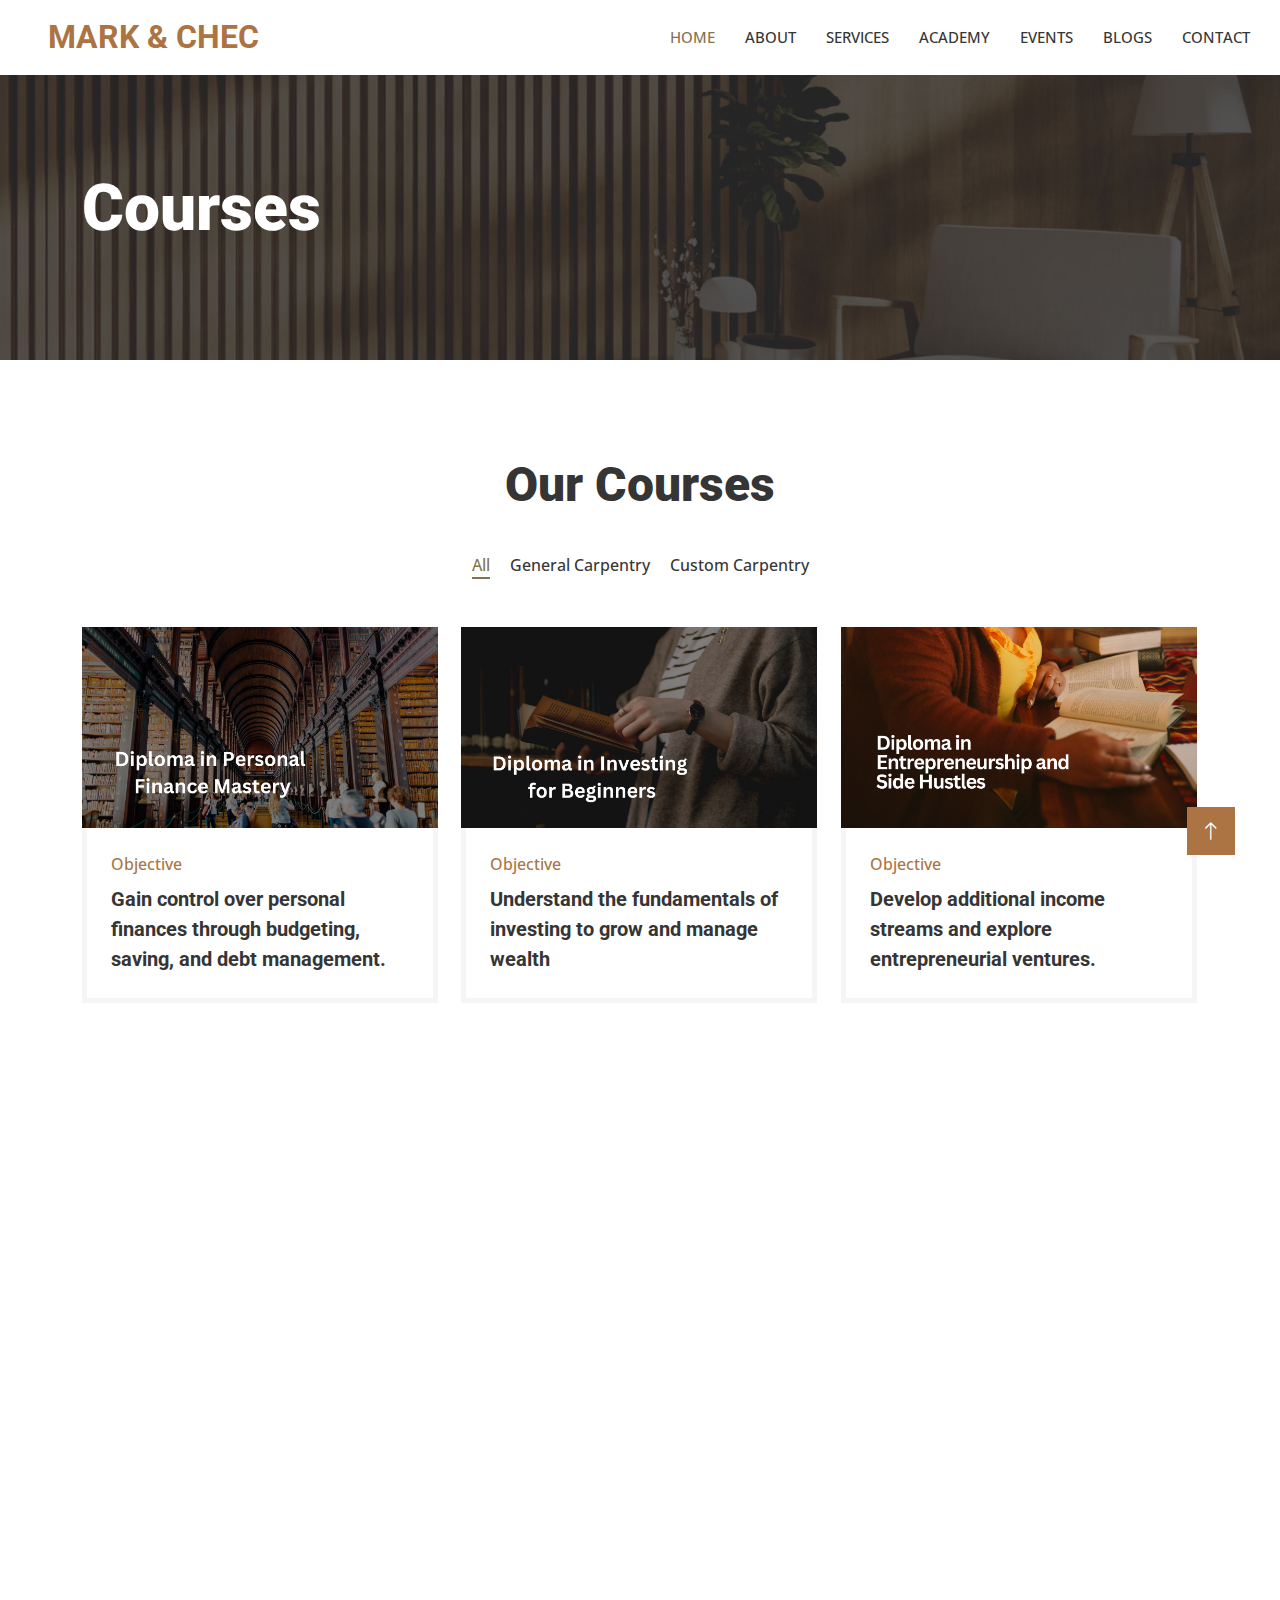
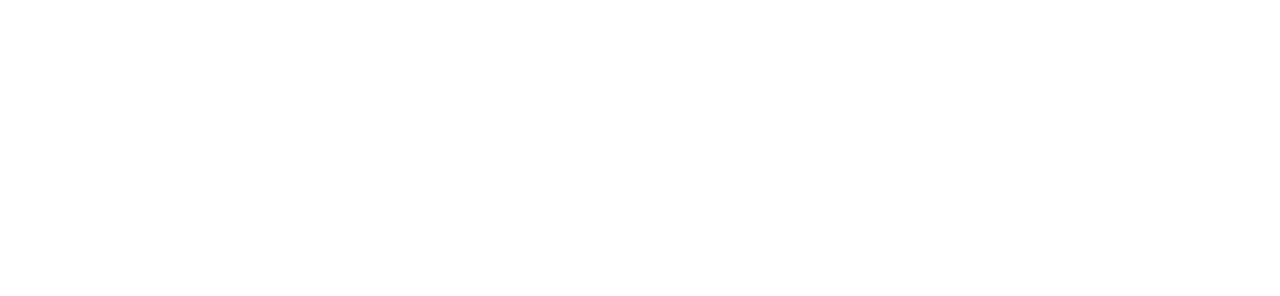
==== academy.html @ 982fc67b "third commit" ====
<!DOCTYPE html>
<html lang="en">

<head>
    <meta charset="utf-8">
    <title>Woody - Carpenter Website Template</title>
    <meta content="width=device-width, initial-scale=1.0" name="viewport">
    <meta content="" name="keywords">
    <meta content="" name="description">

    <!-- Favicon -->
    <link href="img/favicon.ico" rel="icon">

    <!-- Google Web Fonts -->
    <link rel="preconnect" href="https://fonts.googleapis.com">
    <link rel="preconnect" href="https://fonts.gstatic.com" crossorigin>
    <link href="https://fonts.googleapis.com/css2?family=Open+Sans:wght@400;500&family=Roboto:wght@500;700;900&display=swap" rel="stylesheet"> 

    <!-- Icon Font Stylesheet -->
    <link href="https://cdnjs.cloudflare.com/ajax/libs/font-awesome/5.10.0/css/all.min.css" rel="stylesheet">
    <link href="https://cdn.jsdelivr.net/npm/bootstrap-icons@1.4.1/font/bootstrap-icons.css" rel="stylesheet">

    <!-- Libraries Stylesheet -->
    <link href="lib/animate/animate.min.css" rel="stylesheet">
    <link href="lib/owlcarousel/assets/owl.carousel.min.css" rel="stylesheet">
    <link href="lib/lightbox/css/lightbox.min.css" rel="stylesheet">

    <!-- Customized Bootstrap Stylesheet -->
    <link href="css/bootstrap.min.css" rel="stylesheet">

    <!-- Template Stylesheet -->
    <link href="css/style.css" rel="stylesheet">
</head>

<body>
    <!-- Spinner Start -->
    <div id="spinner" class="show bg-white position-fixed translate-middle w-100 vh-100 top-50 start-50 d-flex align-items-center justify-content-center">
        <div class="spinner-grow text-primary" style="width: 3rem; height: 3rem;" role="status">
            <span class="sr-only">Loading...</span>
        </div>
    </div>
    <!-- Spinner End -->


  


  <!-- Navbar Start -->
  <nav class="navbar navbar-expand-lg bg-white navbar-light sticky-top p-0">
    <a href="index.html" class="navbar-brand d-flex align-items-center px-4 px-lg-5">
        <h2 class="m-0 text-primary">MARK & CHEC</h2>
    </a>
    <button type="button" class="navbar-toggler me-4" data-bs-toggle="collapse" data-bs-target="#navbarCollapse">
        <span class="navbar-toggler-icon"></span>
    </button>
    <div class="collapse navbar-collapse" id="navbarCollapse">
        <div class="navbar-nav ms-auto p-4 p-lg-0">
            <a href="index.html" class="nav-item nav-link active">Home</a>
            <a href="#about" class="nav-item nav-link">About</a>
            <a href="service.html" class="nav-item nav-link">Services</a>
                
            
            <a href="academy.html" class="nav-item nav-link">Academy</a>
            <a href="#contact" class="nav-item nav-link">Events</a>
            <a href="#contact" class="nav-item nav-link">Blogs</a>
            <a href="#contact" class="nav-item nav-link">Contact</a>
        </div>
        <!-- <a href="" class="btn btn-primary py-4 px-lg-5 d-none d-lg-block">Get A Quote<i class="fa fa-arrow-right ms-3"></i></a> -->
    </div>
</nav>
<!-- Navbar End -->


    <!-- Page Header Start -->
    <div class="container-fluid page-header py-5 mb-5">
        <div class="container py-5">
            <h1 class="display-3 text-white mb-3 animated slideInDown">Courses</h1>
           
        </div>
    </div>
    <!-- Page Header End -->


    <!-- Projects Start -->
    <div class="container-xxl py-5">
        <div class="container">
            <div class="section-title text-center">
                <h1 class="display-5 mb-5">Our Courses</h1>
            </div>
            <div class="row mt-n2 wow fadeInUp" data-wow-delay="0.3s">
                <div class="col-12 text-center">
                    <ul class="list-inline mb-5" id="portfolio-flters">
                        <li class="mx-2 active" data-filter="*">All</li>
                        <li class="mx-2" data-filter=".first">General Carpentry</li>
                        <li class="mx-2" data-filter=".second">Custom Carpentry</li>
                    </ul>
                </div>
            </div>
            <div class="row g-4 portfolio-container">
                <div class="col-lg-4 col-md-6 portfolio-item first wow fadeInUp" data-wow-delay="0.1s">
                    <div class="rounded overflow-hidden">
                        <div class="position-relative overflow-hidden">
                            <img class="img-fluid w-100" src="img/course-1.png" alt="">
                            <div class="portfolio-overlay">
                                <a class="btn btn-square btn-outline-light mx-1" href="img/topics-1.png" data-lightbox="portfolio"><i class="fa fa-eye"></i></a>
                                <!-- <a class="btn btn-square btn-outline-light mx-1" href=""><i class="fa fa-link"></i></a> -->
                            </div>
                        </div>
                        <div class="border border-5 border-light border-top-0 p-4">
                            <p class="text-primary fw-medium mb-2"> Objective</p>
                            <h5 class="lh-base mb-0">Gain control over personal finances through budgeting, saving, and debt management. </a>
                        </div>
                    </div>
                </div>
                <div class="col-lg-4 col-md-6 portfolio-item first wow fadeInUp" data-wow-delay="0.1s">
                    <div class="rounded overflow-hidden">
                        <div class="position-relative overflow-hidden">
                            <img class="img-fluid w-100" src="img/course-2.png" alt="">
                            <div class="portfolio-overlay">
                                <a class="btn btn-square btn-outline-light mx-1" href="img/topics-2.png" data-lightbox="portfolio"><i class="fa fa-eye"></i></a>
                                <!-- <a class="btn btn-square btn-outline-light mx-1" href=""><i class="fa fa-link"></i></a> -->
                            </div>
                        </div>
                        <div class="border border-5 border-light border-top-0 p-4">
                            <p class="text-primary fw-medium mb-2">Objective</p>
                            <h5 class="lh-base mb-0">Understand the fundamentals of investing to grow and manage wealth</a>
                        </div>
                    </div>
                </div>
                <div class="col-lg-4 col-md-6 portfolio-item first wow fadeInUp" data-wow-delay="0.1s">
                    <div class="rounded overflow-hidden">
                        <div class="position-relative overflow-hidden">
                            <img class="img-fluid w-100" src="img/course-3.png" alt="">
                            <div class="portfolio-overlay">
                                <a class="btn btn-square btn-outline-light mx-1" href="img/topics-3.png" data-lightbox="portfolio"><i class="fa fa-eye"></i></a>
                                <!-- <a class="btn btn-square btn-outline-light mx-1" href=""><i class="fa fa-link"></i></a> -->
                            </div>
                        </div>
                        <div class="border border-5 border-light border-top-0 p-4">
                            <p class="text-primary fw-medium mb-2">Objective</p>
                            <h5 class="lh-base mb-0">Develop additional income streams and explore entrepreneurial ventures.  </a>
                        </div>
                    </div>
                </div>
                <div class="col-lg-4 col-md-6 portfolio-item first wow fadeInUp" data-wow-delay="0.1s">
                    <div class="rounded overflow-hidden">
                        <div class="position-relative overflow-hidden">
                            <img class="img-fluid w-100" src="img/course-4.png" alt="">
                            <div class="portfolio-overlay">
                                <a class="btn btn-square btn-outline-light mx-1" href="img/topics-4.png" data-lightbox="portfolio"><i class="fa fa-eye"></i></a>
                                <!-- <a class="btn btn-square btn-outline-light mx-1" href=""><i class="fa fa-link"></i></a> -->
                            </div>
                        </div>
                        <div class="border border-5 border-light border-top-0 p-4">
                            <p class="text-primary fw-medium mb-2">Objective</p>
                            <h5 class="lh-base mb-0">Strategize for early retirement and long-term financial security. </a>
                        </div>
                    </div>
                </div>
                <div class="col-lg-4 col-md-6 portfolio-item second wow fadeInUp" data-wow-delay="0.3s">
                    <div class="rounded overflow-hidden">
                        <div class="position-relative overflow-hidden">
                            <img class="img-fluid w-100" src="img/course-5.png" alt="">
                            <div class="portfolio-overlay">
                                <a class="btn btn-square btn-outline-light mx-1" href="img/topics-5.png" data-lightbox="portfolio"><i class="fa fa-eye"></i></a>
                                <!-- <a class="btn btn-square btn-outline-light mx-1" href=""><i class="fa fa-link"></i></a> -->
                            </div>
                        </div>
                        <div class="border border-5 border-light border-top-0 p-4">
                            <p class="text-primary fw-medium mb-2">Objective</p>
                            <h5 class="lh-base mb-0">Empower financial independence through strategic planning</a>
                        </div>
                    </div>
                </div>
                
            </div>
        </div>
    </div>
    <!-- Projects End -->
        
     <!-- Footer Start -->
     <div class="container-fluid bg-dark text-light footer mt-5 pt-5 wow fadeIn" data-wow-delay="0.1s">
        <div class="container py-5">
            <div class="row g-5">
                <div class="col-lg-3 col-md-6">
                    <h4 class="text-light mb-4">Address</h4>
                    <p class="mb-2"><i class="fa fa-map-marker-alt me-3"></i>Muhammad Haji building <br> Railway Station Road <br> Near Lulu Mall <br> Edapalli PO <br> Kochi 682024 </p>
                    <!-- <p class="mb-2"><i class="fa fa-phone-alt me-3"></i>+012 345 67890</p> -->
                    <!-- <p class="mb-2"><i class="fa fa-envelope me-3"></i>info@example.com</p> -->
                    <!-- <div class="d-flex pt-2">
                        <a class="btn btn-outline-light btn-social" href=""><i class="fab fa-twitter"></i></a>
                        <a class="btn btn-outline-light btn-social" href=""><i class="fab fa-facebook-f"></i></a>
                        <a class="btn btn-outline-light btn-social" href=""><i class="fab fa-youtube"></i></a>
                        <a class="btn btn-outline-light btn-social" href=""><i class="fab fa-linkedin-in"></i></a>
                    </div> -->
                </div>
                <div class="col-lg-3 col-md-6">
                    <h4 class="text-light mb-4">Address</h4>
                    <p class="mb-2"><i class="fa fa-map-marker-alt me-3"></i>2221, 2nd Floor <br>
                        HiLite Business Park T2 <br>
                        HiLite City <br> Kozhikode 673014 <br> Kerala
                        </p>
                    <!-- <p class="mb-2"><i class="fa fa-phone-alt me-3"></i>+012 345 67890</p> -->
                    <!-- <p class="mb-2"><i class="fa fa-envelope me-3"></i>info@example.com</p> -->
                    <!-- <div class="d-flex pt-2">
                        <a class="btn btn-outline-light btn-social" href=""><i class="fab fa-twitter"></i></a>
                        <a class="btn btn-outline-light btn-social" href=""><i class="fab fa-facebook-f"></i></a>
                        <a class="btn btn-outline-light btn-social" href=""><i class="fab fa-youtube"></i></a>
                        <a class="btn btn-outline-light btn-social" href=""><i class="fab fa-linkedin-in"></i></a>
                    </div> -->
                </div>
                <!-- <div class="col-lg-3 col-md-6">
                    <h4 class="text-light mb-4">Services</h4>
                    <a class="btn btn-link" href="">General Carpentry</a>
                    <a class="btn btn-link" href="">Furniture Remodeling</a>
                    <a class="btn btn-link" href="">Wooden Floor</a>
                    <a class="btn btn-link" href="">Wooden Furniture</a>
                    <a class="btn btn-link" href="">Custom Carpentry</a>
                </div> -->
                <div class="col-lg-3 col-md-6" >
                    <h4 class="text-light mb-4" id="contact">Contact</h4>
                    <!-- <a class="btn btn-link" href="">About Us</a>
                    <a class="btn btn-link" href="">Contact Us</a>
                    <a class="btn btn-link" href="">Our Services</a>
                    <a class="btn btn-link" href="">Terms & Condition</a>
                    <a class="btn btn-link" href="">Support</a> -->
                    <p class="mb-2"><i class="fa fa-phone-alt me-3"></i>+91 9946783111</p>
                    <p class="mb-2"><i class="fa fa-envelope me-3"></i>info@markncheck.com</p>
                </div>
                <!-- <div class="col-lg-3 col-md-6">
                    <h4 class="text-light mb-4">Newsletter</h4>
                    <p>Dolor amet sit justo amet elitr clita ipsum elitr est.</p>
                    <div class="position-relative mx-auto" style="max-width: 400px;">
                        <input class="form-control border-0 w-100 py-3 ps-4 pe-5" type="text" placeholder="Your email">
                        <button type="button" class="btn btn-primary py-2 position-absolute top-0 end-0 mt-2 me-2">SignUp</button>
                    </div>
                </div> -->
                <div class="col-lg-3 col-md-6">
                    <h4 class="text-light mb-4">Quick Links</h4>
                    <a class="btn btn-link" href="index.html">Home</a>
                    <a class="btn btn-link" href="#contact">Contact</a>
                    <a class="btn btn-link" href="#about">About</a>
                    <a class="btn btn-link" href="#services">Services</a>
                    <!-- <a class="btn btn-link" href="">Custom Carpentry</a> -->
                </div>
            </div>
        </div>
        <div class="container">
            <div class="copyright">
                <div class="row">
                    <div class="col-md-6 text-center text-md-start mb-3 mb-md-0">
                        &copy; <a class="border-bottom" href="#">Mark&chec</a>, All Right Reserved.
                    </div>
                    <div class="col-md-6 text-center text-md-end">
                        <!--/*** This template is free as long as you keep the footer author’s credit link/attribution link/backlink. If you'd like to use the template without the footer author’s credit link/attribution link/backlink, you can purchase the Credit Removal License from "https://htmlcodex.com/credit-removal". Thank you for your support. ***/-->
                        <!-- Designed By <a class="border-bottom" href="https://htmlcodex.com">HTML Codex</a> -->
                    </div>
                </div>
            </div>
        </div>
    </div>
    <!-- Footer End -->

  


    <!-- Back to Top -->
    <a href="#" class="btn btn-lg btn-primary btn-lg-square rounded-0 back-to-top"><i class="bi bi-arrow-up"></i></a>


    <!-- JavaScript Libraries -->
    <script src="https://code.jquery.com/jquery-3.4.1.min.js"></script>
    <script src="https://cdn.jsdelivr.net/npm/bootstrap@5.0.0/dist/js/bootstrap.bundle.min.js"></script>
    <script src="lib/wow/wow.min.js"></script>
    <script src="lib/easing/easing.min.js"></script>
    <script src="lib/waypoints/waypoints.min.js"></script>
    <script src="lib/counterup/counterup.min.js"></script>
    <script src="lib/owlcarousel/owl.carousel.min.js"></script>
    <script src="lib/isotope/isotope.pkgd.min.js"></script>
    <script src="lib/lightbox/js/lightbox.min.js"></script>

    <!-- Template Javascript -->
    <script src="js/main.js"></script>
</body>

</html>
---- css/style.css ----
/********** Template CSS **********/
:root {
    --primary: #83734F;
    --light: #F5F5F5;
    --dark: #353535;
}

.fw-medium {
    font-weight: 500 !important;
}

.fw-bold {
    font-weight: 700 !important;
}

.fw-black {
    font-weight: 900 !important;
}

.back-to-top {
    position: fixed;
    display: none;
    right: 45px;
    bottom: 45px;
    z-index: 99;
}


/*** Spinner ***/
#spinner {
    opacity: 0;
    visibility: hidden;
    transition: opacity .5s ease-out, visibility 0s linear .5s;
    z-index: 99999;
}

#spinner.show {
    transition: opacity .5s ease-out, visibility 0s linear 0s;
    visibility: visible;
    opacity: 1;
}


/*** Button ***/
.btn {
    font-weight: 500;
    transition: .5s;
}

.btn.btn-primary,
.btn.btn-secondary {
    color: #FFFFFF;
}

.btn-square {
    width: 38px;
    height: 38px;
}

.btn-sm-square {
    width: 32px;
    height: 32px;
}

.btn-lg-square {
    width: 48px;
    height: 48px;
}

.btn-square,
.btn-sm-square,
.btn-lg-square {
    padding: 0;
    display: flex;
    align-items: center;
    justify-content: center;
    font-weight: normal;
}

/*** Navbar ***/
.navbar .dropdown-toggle::after {
    border: none;
    content: "\f107";
    font-family: "Font Awesome 5 Free";
    font-weight: 900;
    vertical-align: middle;
    margin-left: 8px;
}

.navbar-light .navbar-nav .nav-link {
    margin-right: 30px;
    padding: 25px 0;
    color: #FFFFFF;
    font-size: 15px;
    font-weight: 500;
    text-transform: uppercase;
    outline: none;
}

.navbar-light .navbar-nav .nav-link:hover,
.navbar-light .navbar-nav .nav-link.active {
    color: var(--primary);
}

@media (max-width: 991.98px) {
    .navbar-light .navbar-nav .nav-link  {
        margin-right: 0;
        padding: 10px 0;
    }

    .navbar-light .navbar-nav {
        border-top: 1px solid #EEEEEE;
    }
}

.navbar-light .navbar-brand,
.navbar-light a.btn {
    height: 75px;
}

.navbar-light .navbar-nav .nav-link {
    color: var(--dark);
    font-weight: 500;
}

.navbar-light.sticky-top {
    top: -100px;
    transition: .5s;
}

@media (min-width: 992px) {
    .navbar .nav-item .dropdown-menu {
        display: block;
        border: none;
        margin-top: 0;
        top: 150%;
        opacity: 0;
        visibility: hidden;
        transition: .5s;
    }

    .navbar .nav-item:hover .dropdown-menu {
        top: 100%;
        visibility: visible;
        transition: .5s;
        opacity: 1;
    }
}


/*** Header ***/
@media (max-width: 768px) {
    .header-carousel .owl-carousel-item {
        position: relative;
        min-height: 500px;
    }
    
    .header-carousel .owl-carousel-item img {
        position: absolute;
        width: 100%;
        height: 100%;
        object-fit: cover;
    }

    .header-carousel .owl-carousel-item h5,
    .header-carousel .owl-carousel-item p {
        font-size: 14px !important;
        font-weight: 400 !important;
    }

    .header-carousel .owl-carousel-item h1 {
        font-size: 30px;
        font-weight: 600;
    }
}

.header-carousel .owl-nav {
    position: absolute;
    width: 200px;
    height: 45px;
    bottom: 30px;
    left: 50%;
    transform: translateX(-50%);
    display: flex;
    justify-content: space-between;
}

.header-carousel .owl-nav .owl-prev,
.header-carousel .owl-nav .owl-next {
    width: 45px;
    height: 45px;
    display: flex;
    align-items: center;
    justify-content: center;
    color: #FFFFFF;
    background: transparent;
    border: 1px solid #FFFFFF;
    font-size: 22px;
    transition: .5s;
}

.header-carousel .owl-nav .owl-prev:hover,
.header-carousel .owl-nav .owl-next:hover {
    background: var(--primary);
    border-color: var(--primary);
}

.header-carousel .owl-dots {
    position: absolute;
    height: 45px;
    bottom: 30px;
    left: 50%;
    transform: translateX(-50%);
    display: flex;
    align-items: center;
    justify-content: center;
}

.header-carousel .owl-dot {
    position: relative;
    display: inline-block;
    margin: 0 5px;
    width: 15px;
    height: 15px;
    background: transparent;
    border: 1px solid #FFFFFF;
    transition: .5s;
}

.header-carousel .owl-dot::after {
    position: absolute;
    content: "";
    width: 5px;
    height: 5px;
    top: 4px;
    left: 4px;
    background: transparent;
    border: 1px solid #FFFFFF;
}

.header-carousel .owl-dot.active {
    background: var(--primary);
    border-color: var(--primary);
}

.page-header {
    background: linear-gradient(rgba(53, 53, 53, .7), rgba(53, 53, 53, .7)), url(../img/carousel-1.jpg) center center no-repeat;
    background-size: cover;
}

.breadcrumb-item + .breadcrumb-item::before {
    color: var(--light);
}


/*** Section Title ***/
.section-title h1 {
    position: relative;
    display: inline-block;
    padding: 0 60px;
}

.section-title.text-start h1 {
    padding-left: 0;
}

/* .section-title h1::before,
.section-title h1::after {
    position: absolute;
    content: "";
    width: 45px;
    height: 5px;
    bottom: 0;
    background: var(--dark);
} */

.section-title h1::before {
    left: 0;
}

.section-title h1::after {
    right: 0;
}

.section-title.text-start h1::before {
    display: none;
}


/*** About ***/
@media (min-width: 992px) {
    .container.about {
        max-width: 100% !important;
    }

    .about-text  {
        padding-right: calc(((100% - 960px) / 2) + .75rem);
    }
}

@media (min-width: 1200px) {
    .about-text  {
        padding-right: calc(((100% - 1140px) / 2) + .75rem);
    }
}

@media (min-width: 1400px) {
    .about-text  {
        padding-right: calc(((100% - 1320px) / 2) + .75rem);
    }
}


/*** Service ***/
.service-item img {
    transition: .5s;
}

.service-item:hover img {
    transform: scale(1.1);
}


/*** Feature ***/
@media (min-width: 992px) {
    .container.feature {
        max-width: 100% !important;
    }

    .feature-text  {
        padding-left: calc(((100% - 960px) / 2) + .75rem);
    }
}

@media (min-width: 1200px) {
    .feature-text  {
        padding-left: calc(((100% - 1140px) / 2) + .75rem);
    }
}

@media (min-width: 1400px) {
    .feature-text  {
        padding-left: calc(((100% - 1320px) / 2) + .75rem);
    }
}


/*** Project Portfolio ***/
#portfolio-flters li {
    display: inline-block;
    font-weight: 500;
    color: var(--dark);
    cursor: pointer;
    transition: .5s;
    border-bottom: 2px solid transparent;
}

#portfolio-flters li:hover,
#portfolio-flters li.active {
    color: var(--primary);
    border-color: var(--primary);
}

.portfolio-item img {
    transition: .5s;
}

.portfolio-item:hover img {
    transform: scale(1.1);
}

.portfolio-item .portfolio-overlay {
    position: absolute;
    display: flex;
    align-items: center;
    justify-content: center;
    width: 0;
    height: 0;
    bottom: 0;
    left: 50%;
    background: rgba(53, 53, 53, .7);
    transition: .5s;
}

.portfolio-item:hover .portfolio-overlay {
    width: 100%;
    height: 100%;
    left: 0;
}

.portfolio-item .portfolio-overlay .btn {
    opacity: 0;
}

.portfolio-item:hover .portfolio-overlay .btn {
    opacity: 1;
}


/*** Quote ***/
@media (min-width: 992px) {
    .container.quote {
        max-width: 100% !important;
    }

    .quote-text  {
        padding-right: calc(((100% - 960px) / 2) + .75rem);
    }
}

@media (min-width: 1200px) {
    .quote-text  {
        padding-right: calc(((100% - 1140px) / 2) + .75rem);
    }
}

@media (min-width: 1400px) {
    .quote-text  {
        padding-right: calc(((100% - 1320px) / 2) + .75rem);
    }
}


/*** Team ***/
.team-item img {
    transition: .5s;
}

.team-item:hover img {
    transform: scale(1.1);
}

.team-item .team-social {
    position: absolute;
    width: 38px;
    top: 50%;
    left: -38px;
    transform: translateY(-50%);
    display: flex;
    flex-direction: column;
    background: #FFFFFF;
    transition: .5s;
}

.team-item .team-social .btn {
    color: var(--primary);
    background: #FFFFFF;
}

.team-item .team-social .btn:hover {
    color: #FFFFFF;
    background: var(--primary);
}

.team-item:hover .team-social {
    left: 0;
}


/*** Testimonial ***/
.testimonial-carousel::before {
    position: absolute;
    content: "";
    top: 0;
    left: 0;
    height: 100%;
    width: 0;
    background: linear-gradient(to right, rgba(255, 255, 255, 1) 0%, rgba(255, 255, 255, 0) 100%);
    z-index: 1;
}

.testimonial-carousel::after {
    position: absolute;
    content: "";
    top: 0;
    right: 0;
    height: 100%;
    width: 0;
    background: linear-gradient(to left, rgba(255, 255, 255, 1) 0%, rgba(255, 255, 255, 0) 100%);
    z-index: 1;
}

@media (min-width: 768px) {
    .testimonial-carousel::before,
    .testimonial-carousel::after {
        width: 200px;
    }
}

@media (min-width: 992px) {
    .testimonial-carousel::before,
    .testimonial-carousel::after {
        width: 300px;
    }
}

.testimonial-carousel .owl-item .testimonial-text {
    border: 5px solid var(--light);
    transform: scale(.8);
    transition: .5s;
}

.testimonial-carousel .owl-item.center .testimonial-text {
    transform: scale(1);
}

.testimonial-carousel .owl-nav {
    position: absolute;
    width: 350px;
    top: 10px;
    left: 50%;
    transform: translateX(-50%);
    display: flex;
    justify-content: space-between;
    opacity: 0;
    transition: .5s;
    z-index: 1;
}

.testimonial-carousel:hover .owl-nav {
    width: 300px;
    opacity: 1;
}

.testimonial-carousel .owl-nav .owl-prev,
.testimonial-carousel .owl-nav .owl-next {
    position: relative;
    color: var(--primary);
    font-size: 45px;
    transition: .5s;
}

.testimonial-carousel .owl-nav .owl-prev:hover,
.testimonial-carousel .owl-nav .owl-next:hover {
    color: var(--dark);
}


/*** Contact ***/
@media (min-width: 992px) {
    .container.contact {
        max-width: 100% !important;
    }

    .contact-text  {
        padding-left: calc(((100% - 960px) / 2) + .75rem);
    }
}

@media (min-width: 1200px) {
    .contact-text  {
        padding-left: calc(((100% - 1140px) / 2) + .75rem);
    }
}

@media (min-width: 1400px) {
    .contact-text  {
        padding-left: calc(((100% - 1320px) / 2) + .75rem);
    }
}


/*** Footer ***/
.footer {
    background: linear-gradient(rgba(53, 53, 53, .7), rgba(53, 53, 53, .7)), url(../img/footer.jpg) center center no-repeat;
    background-size: cover;
}

.footer .btn.btn-social {
    margin-right: 5px;
    width: 35px;
    height: 35px;
    display: flex;
    align-items: center;
    justify-content: center;
    color: var(--light);
    border: 1px solid #FFFFFF;
    transition: .3s;
}

.footer .btn.btn-social:hover {
    color: var(--primary);
}

.footer .btn.btn-link {
    display: block;
    margin-bottom: 5px;
    padding: 0;
    text-align: left;
    color: #FFFFFF;
    font-size: 15px;
    font-weight: normal;
    text-transform: capitalize;
    transition: .3s;
}

.footer .btn.btn-link::before {
    position: relative;
    content: "\f105";
    font-family: "Font Awesome 5 Free";
    font-weight: 900;
    margin-right: 10px;
}

.footer .btn.btn-link:hover {
    color: var(--primary);
    letter-spacing: 1px;
    box-shadow: none;
}

.footer .copyright {
    padding: 25px 0;
    font-size: 15px;
    border-top: 1px solid rgba(256, 256, 256, .1);
}

.footer .copyright a {
    color: var(--light);
}

.footer .copyright a:hover {
    color: var(--primary);
}
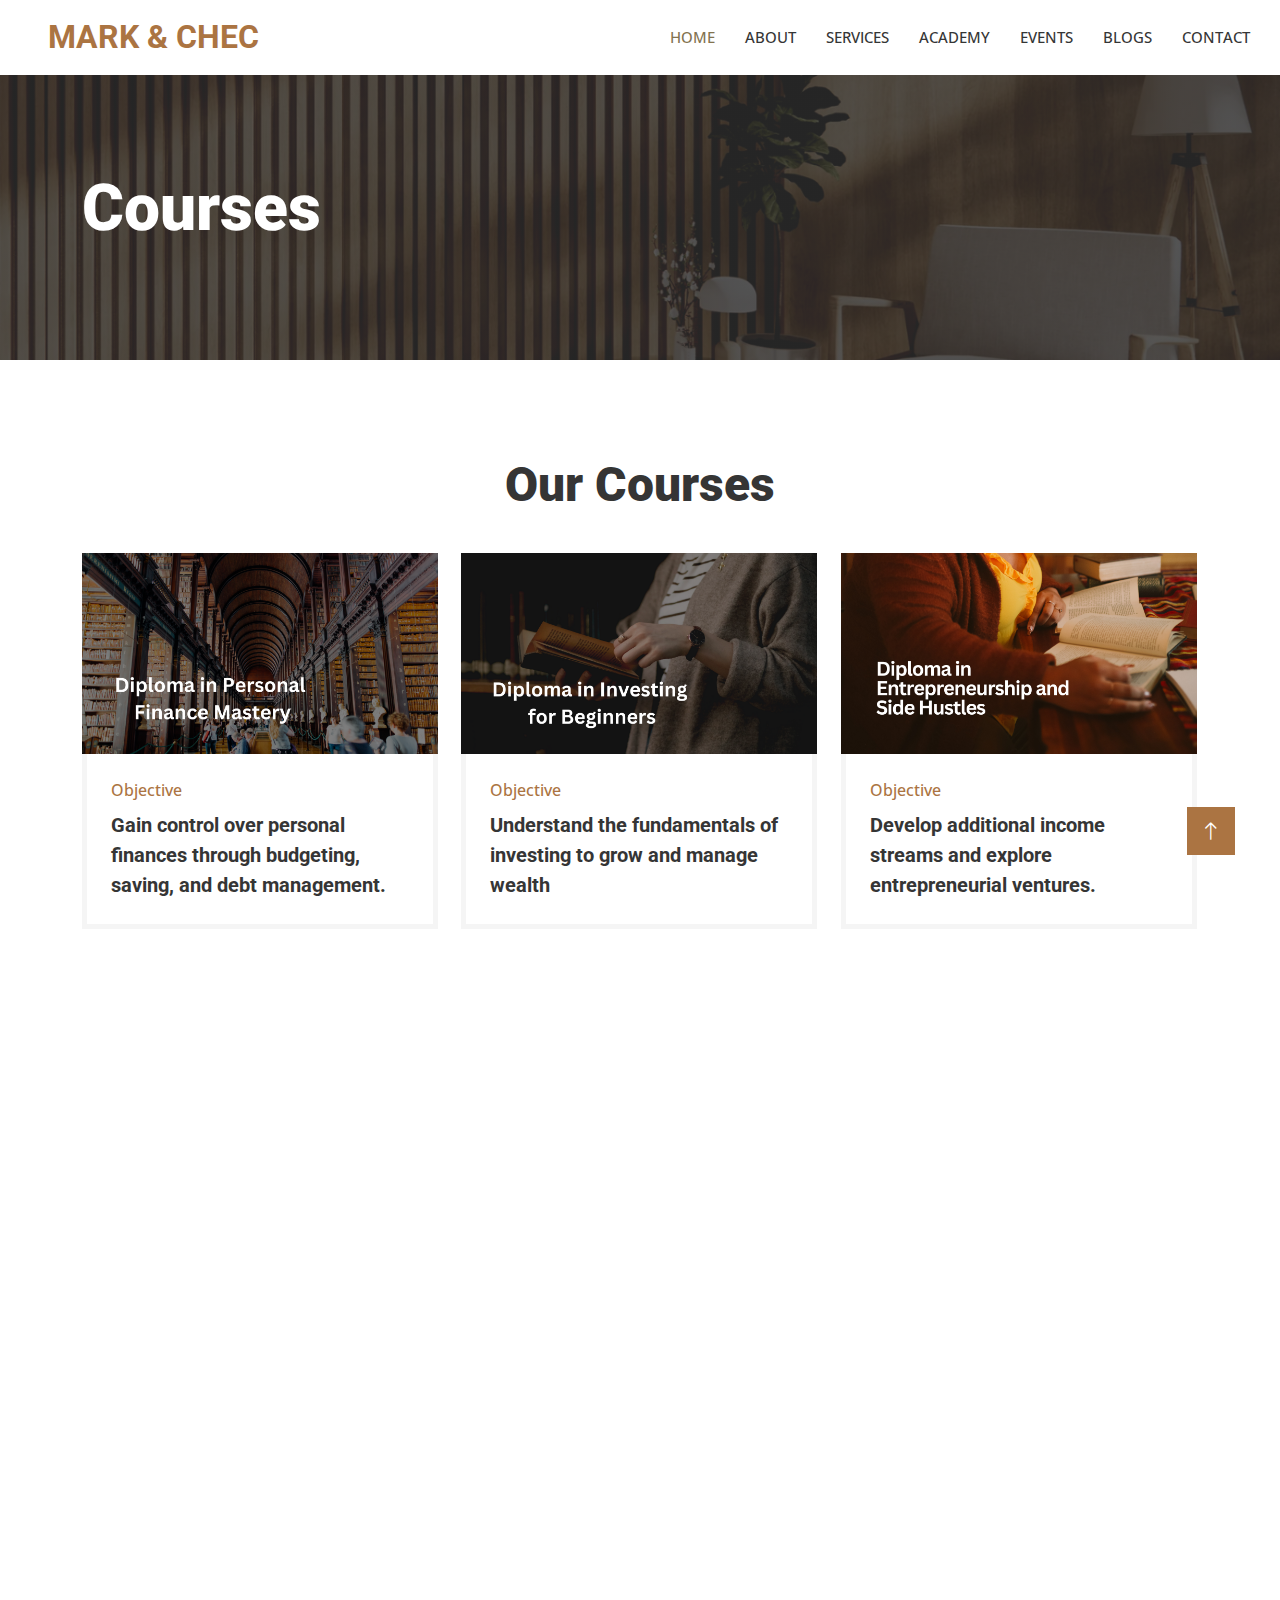
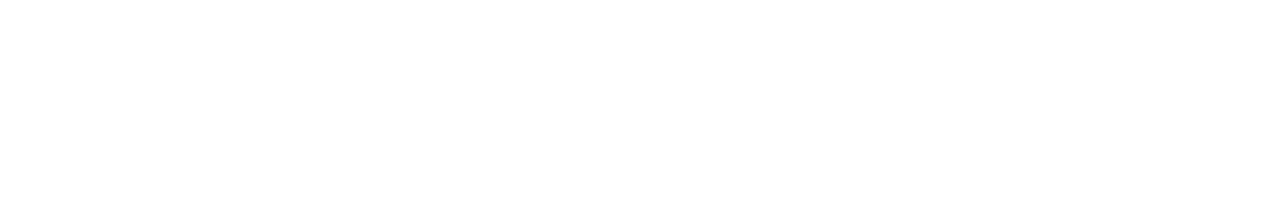
==== commit cb3f6bcf: "fourth commit" ====
--- a/academy.html
+++ b/academy.html
@@ -89,11 +89,11 @@
             </div>
             <div class="row mt-n2 wow fadeInUp" data-wow-delay="0.3s">
                 <div class="col-12 text-center">
-                    <ul class="list-inline mb-5" id="portfolio-flters">
+                    <!-- <ul class="list-inline mb-5" id="portfolio-flters">
                         <li class="mx-2 active" data-filter="*">All</li>
                         <li class="mx-2" data-filter=".first">General Carpentry</li>
                         <li class="mx-2" data-filter=".second">Custom Carpentry</li>
-                    </ul>
+                    </ul> -->
                 </div>
             </div>
             <div class="row g-4 portfolio-container">
